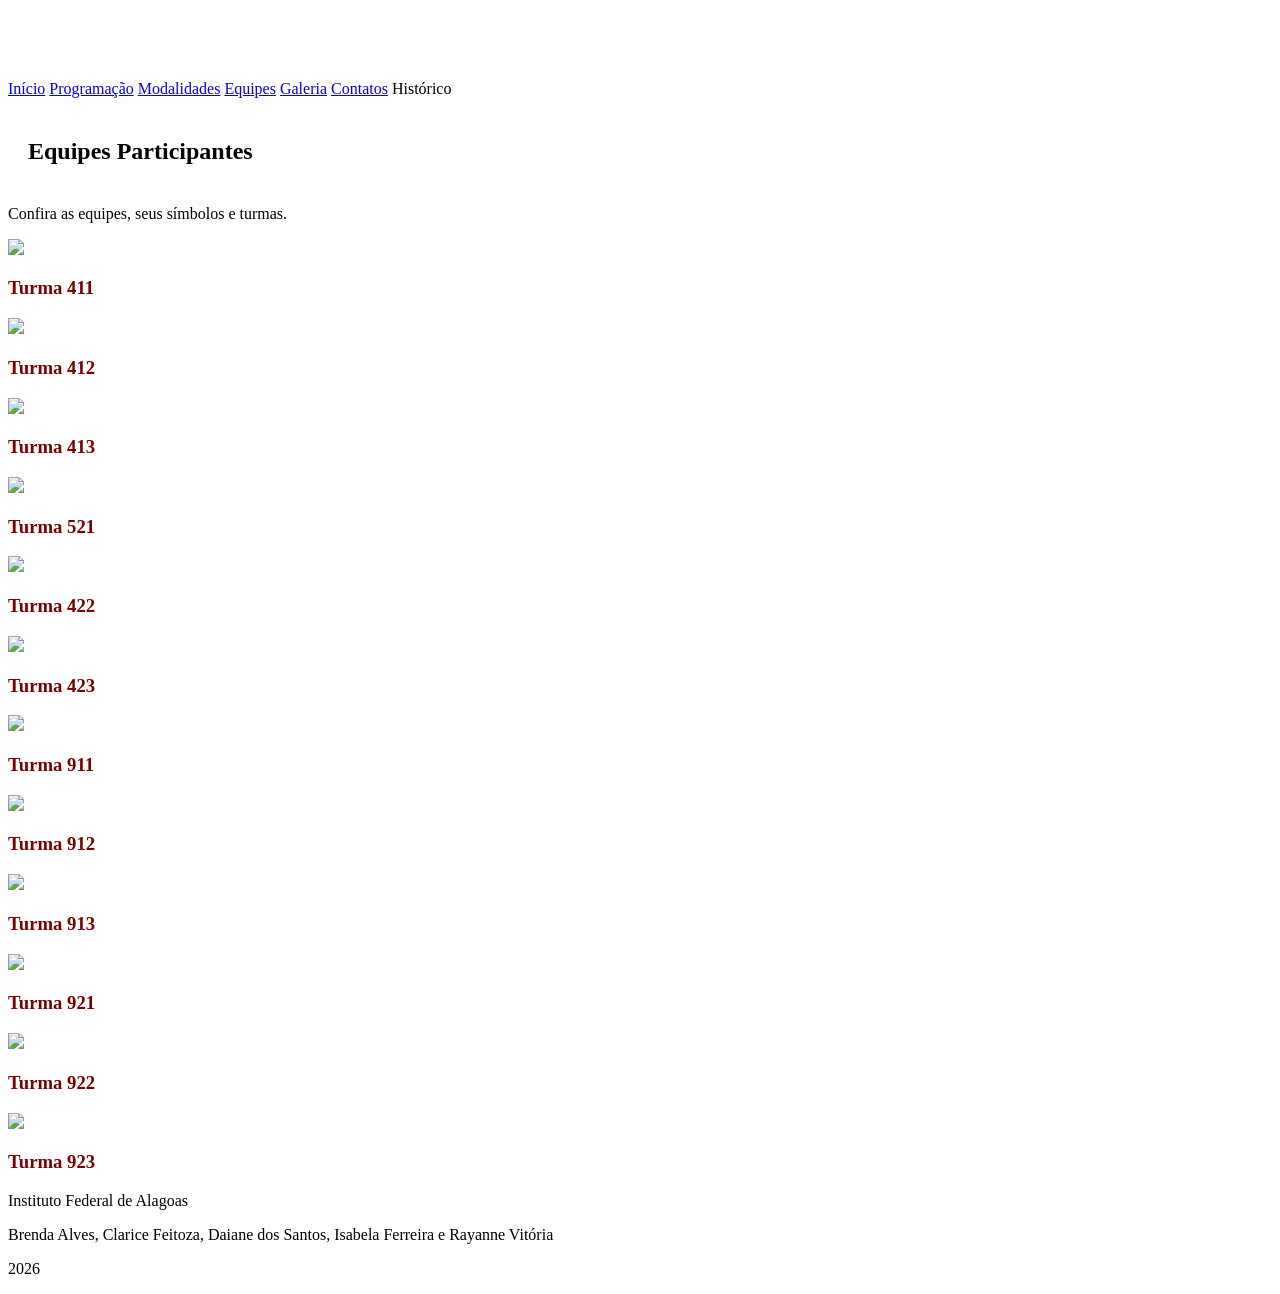
==== equipes.html @ 25e5843c "Add files via upload" ====
<!DOCTYPE html>
<html lang="en">
<head>
    <meta charset="UTF-8">
    <meta name="viewport" content="width=device-width, initial-scale=1.0">
    <title>Equipes Partcipantes</title>
    <link rel="stylesheet" href="./css/style_rayanne.css" />
</head>
<body>
    <header>
        <h1 style="color: white;">Equipes Participantes</h1>
        <div class="navbar">
            <a href="home.html" class="navlinks">Início</a>
            <a href="programacao.html" class="navlinks">Programação</a>
            <a href="modalidades.html" class="navlinks">Modalidades</a>
            <a href="equipes.html" class="navlinks">Equipes</a>
            <a href="galeria.html" class="navlinks">Galeria</a>
            <a href="contato.html" class="navlinks">Contatos</a>
            <a aria-current="page" class="navlinks">Histórico</a>
        </div>
    </header>

    <main>

<section>
  <h2 style="padding: 20px;">Equipes Participantes</h2>
  <p>Confira as equipes, seus símbolos e turmas.</p>

  <div class="cards">

    <div class="card">
      <img src="imagens/1.png" class="foto-equipe">
      <h3 style="color:#7a0000;">Turma 411</h3>
    </div>

    <div class="card">
      <img src="imagens/2.png" class="foto-equipe">
      <h3 style="color:#7a0000;">Turma 412</h3>
    </div>

    <div class="card">
      <img src="imagens/3.png" class="foto-equipe">
      <h3 style="color:#7a0000;">Turma 413</h3>
    </div>

    <div class="card">
      <img src="imagens/4.png" class="foto-equipe">
      <h3 style="color:#7a0000;">Turma 521</h3>
    </div>

    <div class="card">
        <img src="imagens/5.png" class="foto-equipe">
        <h3 style="color: #7a0000;">Turma 422</h3>
    </div>

    <div class="card">
        <img src="imagens/6.png" class="foto-equipe">
        <h3 style="color: #7a0000;">Turma 423</h3>
    </div>

    <div class="card">
        <img src="imagens/7.png" class="foto-equipe">
        <h3 style="color: #7a0000;">Turma 911</h3>
    </div>

    <div class="card">
        <img src="imagens/8.png" class="foto-equipe">
        <h3 style="color: #7a0000;">Turma 912</h3>
    </div>

    <div class="card">
        <img src="imagens/9.png" class="foto-equipe">
        <h3 style="color: #7a0000;">Turma 913</h3>
    </div>

    <div class="card">
        <img src="imagens/10.png" class="foto-equipe">
        <h3 style="color: #7a0000;">Turma 921</h3>
    </div>

    <div class="card">
        <img src="imagens/11.png" class="foto-equipe">
        <h3 style="color: #7a0000;">Turma 922</h3>
    </div>

    <div class="card">
        <img src="imagens/12.png" class="foto-equipe">
        <h3 style="color: #7a0000;">Turma 923</h3>
    </div>

  </div>
</section>

</main>



     <footer>
        <p class="footerp">Instituto Federal de Alagoas</p>
        <p class="footerp">Brenda Alves, Clarice Feitoza, Daiane dos Santos, Isabela Ferreira e Rayanne Vitória</p>
        <p class="footerp">2026</p>
    </footer>
</body>
</html>
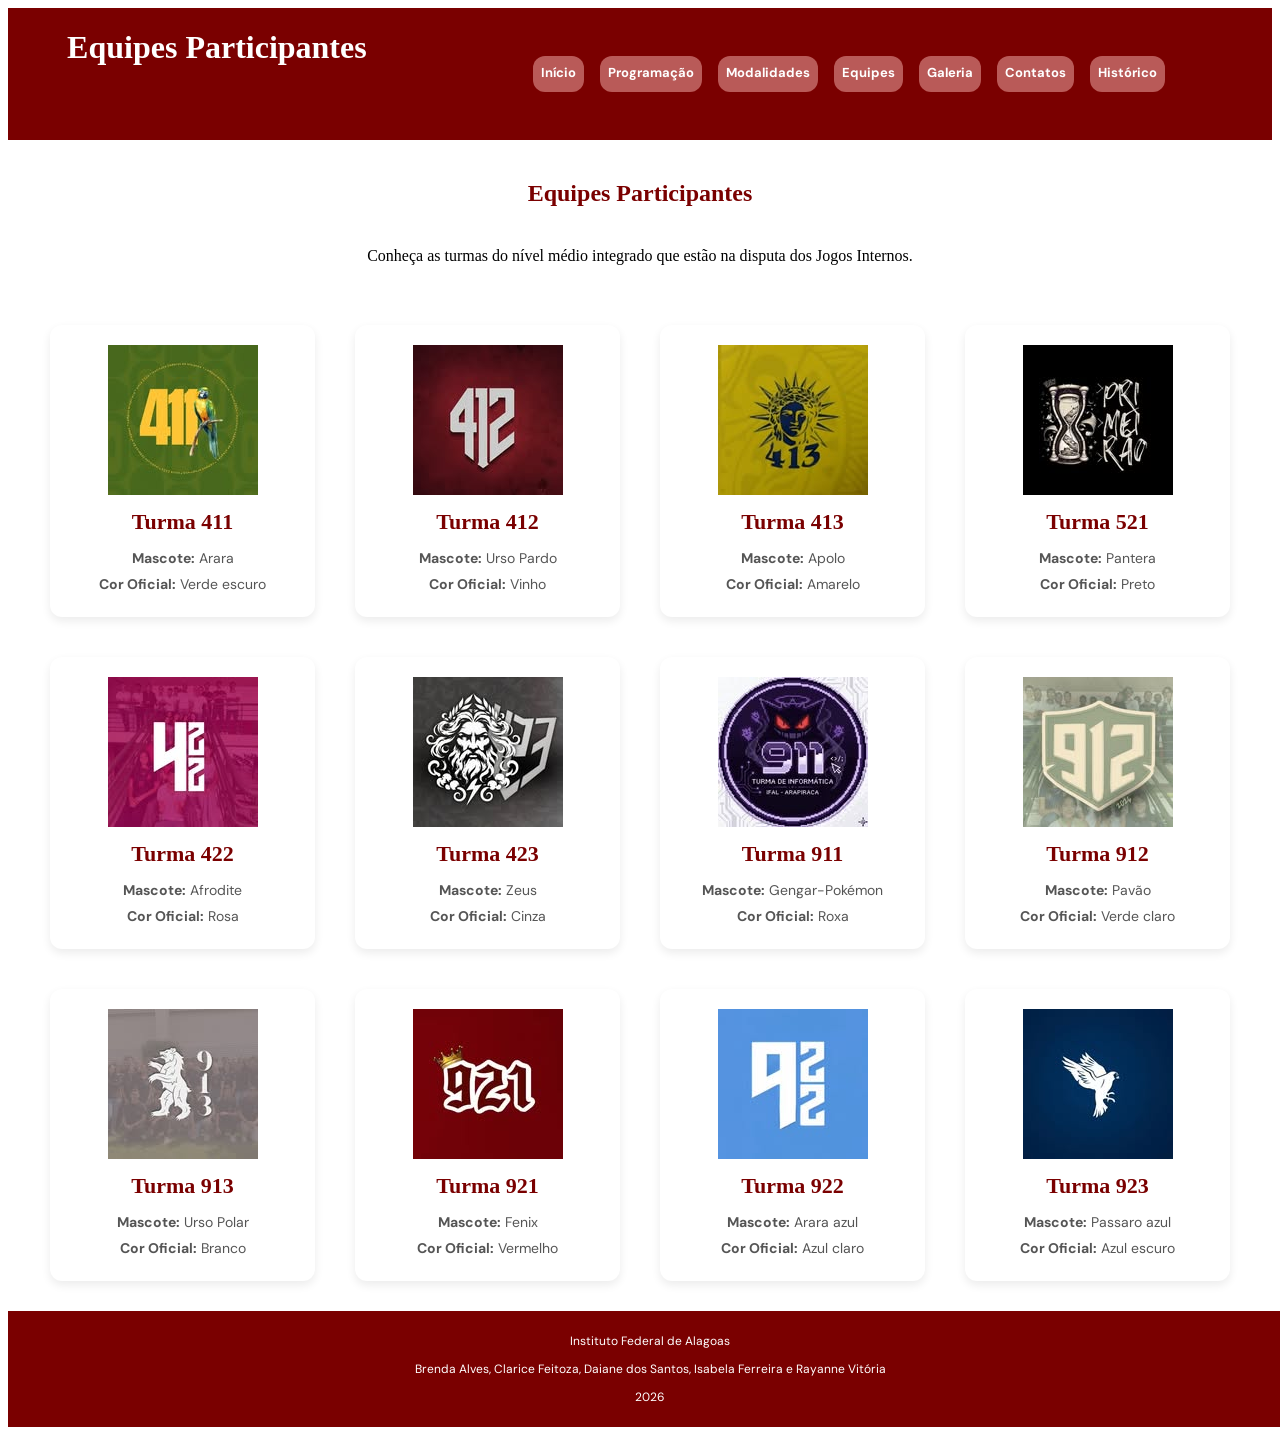
==== commit 6ca80444: "21/05 tela versao 1" ====
--- a/equipes.html
+++ b/equipes.html
@@ -16,84 +16,130 @@
             <a href="equipes.html" class="navlinks">Equipes</a>
             <a href="galeria.html" class="navlinks">Galeria</a>
             <a href="contato.html" class="navlinks">Contatos</a>
-            <a aria-current="page" class="navlinks">Histórico</a>
+            <a href="historico.html" class="navlinks">Histórico</a>
         </div>
     </header>
 
-    <main>
+<main>
+        <section>
+            <h2 style="padding: 20px; text-align: center; color: #7a0000;">Equipes Participantes</h2>
+            <p style="text-align: center; max-width: 800px; margin: 0 auto 30px auto;">
+                Conheça as turmas do nível médio integrado que estão na disputa dos Jogos Internos. 
+            </p>
+            
+            <div class="cards-equipes">
 
-<section>
-  <h2 style="padding: 20px;">Equipes Participantes</h2>
-  <p>Confira as equipes, seus símbolos e turmas.</p>
+                <div class="card-equipe">
+                    <div class="mascote-equipe">
+                        <img src="imagens/logos-turmas/411.jpg">
+                </div>
+                    <h3>Turma 411</h3>
+                    <p class="detalhe-equipe"><strong>Mascote:</strong> Arara</p>
+                    <p class="detalhe-equipe"><strong>Cor Oficial:</strong> Verde escuro</p>
+                </div>
 
-  <div class="cards">
+                <div class="card-equipe">
+                    <div class="mascote-equipe">
+                        <img src="imagens/logos-turmas/412.jpg">
+                    </div>
+                    <h3>Turma 412</h3>
+                    <p class="detalhe-equipe"><strong>Mascote:</strong> Urso Pardo</p>
+                    <p class="detalhe-equipe"><strong>Cor Oficial:</strong> Vinho</p>
+                </div>
 
-    <div class="card">
-      <img src="imagens/1.png" class="foto-equipe">
-      <h3 style="color:#7a0000;">Turma 411</h3>
-    </div>
+                <div class="card-equipe">
+                    <div class="escudo-equipe">
+                        <img src="imagens/logos-turmas/413.jpg">
+                    </div>
+                    <h3>Turma 413</h3>
+                    <p class="detalhe-equipe"><strong>Mascote:</strong> Apolo</p>
+                    <p class="detalhe-equipe"><strong>Cor Oficial:</strong> Amarelo</p>
+                </div>
 
-    <div class="card">
-      <img src="imagens/2.png" class="foto-equipe">
-      <h3 style="color:#7a0000;">Turma 412</h3>
-    </div>
+                <div class="card-equipe">
+                    <div class="escudo-equipe">
+                        <img src="imagens/logos-turmas/521.jpg">
+                    </div>
+                    <h3>Turma 521</h3>
+                    <p class="detalhe-equipe"><strong>Mascote:</strong> Pantera</p>
+                    <p class="detalhe-equipe"><strong>Cor Oficial:</strong> Preto</p>
+                </div>
 
-    <div class="card">
-      <img src="imagens/3.png" class="foto-equipe">
-      <h3 style="color:#7a0000;">Turma 413</h3>
-    </div>
+                <div class="card-equipe">
+                    <div class="escudo-equipe">
+                        <img src="imagens/logos-turmas/422.jpg">
+                    </div>
+                    <h3>Turma 422</h3>
+                    <p class="detalhe-equipe"><strong>Mascote:</strong> Afrodite </p>
+                    <p class="detalhe-equipe"><strong>Cor Oficial:</strong> Rosa</p>
+                </div>
 
-    <div class="card">
-      <img src="imagens/4.png" class="foto-equipe">
-      <h3 style="color:#7a0000;">Turma 521</h3>
-    </div>
+                <div class="card-equipe">
+                    <div class="escudo-equipe">
+                        <img src="imagens/logos-turmas/423.jpg">
+                    </div>
+                    <h3>Turma 423</h3>
+                    <p class="detalhe-equipe"><strong>Mascote:</strong> Zeus </p>
+                    <p class="detalhe-equipe"><strong>Cor Oficial:</strong> Cinza</p>
+                </div>
 
-    <div class="card">
-        <img src="imagens/5.png" class="foto-equipe">
-        <h3 style="color: #7a0000;">Turma 422</h3>
-    </div>
+                 <div class="card-equipe">
+                    <div class="escudo-equipe">
+                        <img src="imagens/logos-turmas/911.jpg">
+                    </div>
+                    <h3>Turma 911</h3>
+                    <p class="detalhe-equipe"><strong>Mascote:</strong> Gengar-Pokémon </p>
+                    <p class="detalhe-equipe"><strong>Cor Oficial:</strong> Roxa</p>
+                </div>
 
-    <div class="card">
-        <img src="imagens/6.png" class="foto-equipe">
-        <h3 style="color: #7a0000;">Turma 423</h3>
-    </div>
+                 <div class="card-equipe">
+                    <div class="escudo-equipe">
+                        <img src="imagens/logos-turmas/912.jpg">
+                    </div>
+                    <h3>Turma 912</h3>
+                    <p class="detalhe-equipe"><strong>Mascote:</strong> Pavão </p>
+                    <p class="detalhe-equipe"><strong>Cor Oficial:</strong> Verde claro</p>
+                </div>
 
-    <div class="card">
-        <img src="imagens/7.png" class="foto-equipe">
-        <h3 style="color: #7a0000;">Turma 911</h3>
-    </div>
+                 <div class="card-equipe">
+                    <div class="escudo-equipe">
+                        <img src="imagens/logos-turmas/913.jpg">
+                    </div>
+                    <h3>Turma 913</h3>
+                    <p class="detalhe-equipe"><strong>Mascote:</strong> Urso Polar </p>
+                    <p class="detalhe-equipe"><strong>Cor Oficial:</strong> Branco</p>
+                </div>
 
-    <div class="card">
-        <img src="imagens/8.png" class="foto-equipe">
-        <h3 style="color: #7a0000;">Turma 912</h3>
-    </div>
+                 <div class="card-equipe">
+                    <div class="escudo-equipe">
+                        <img src="imagens/logos-turmas/921.jpg">
+                    </div>
+                    <h3>Turma 921</h3>
+                    <p class="detalhe-equipe"><strong>Mascote:</strong> Fenix </p>
+                    <p class="detalhe-equipe"><strong>Cor Oficial:</strong> Vermelho</p>
+                </div>
 
-    <div class="card">
-        <img src="imagens/9.png" class="foto-equipe">
-        <h3 style="color: #7a0000;">Turma 913</h3>
-    </div>
+                 <div class="card-equipe">
+                    <div class="escudo-equipe">
+                        <img src="imagens/logos-turmas/922.jpg">
+                    </div>
+                    <h3>Turma 922</h3>
+                    <p class="detalhe-equipe"><strong>Mascote:</strong> Arara azul </p>
+                    <p class="detalhe-equipe"><strong>Cor Oficial:</strong> Azul claro</p>
+                </div>
 
-    <div class="card">
-        <img src="imagens/10.png" class="foto-equipe">
-        <h3 style="color: #7a0000;">Turma 921</h3>
-    </div>
+                 <div class="card-equipe">
+                    <div class="escudo-equipe">
+                        <img src="imagens/logos-turmas/923.jpg">
+                    </div>
+                    <h3>Turma 923</h3>
+                    <p class="detalhe-equipe"><strong>Mascote:</strong> Passaro azul </p>
+                    <p class="detalhe-equipe"><strong>Cor Oficial:</strong> Azul escuro</p>
+                </div>
 
-    <div class="card">
-        <img src="imagens/11.png" class="foto-equipe">
-        <h3 style="color: #7a0000;">Turma 922</h3>
-    </div>
-
-    <div class="card">
-        <img src="imagens/12.png" class="foto-equipe">
-        <h3 style="color: #7a0000;">Turma 923</h3>
-    </div>
-
-  </div>
-</section>
-
-</main>
-
-
+            </div>
+        </section>
+    </main>
 
      <footer>
         <p class="footerp">Instituto Federal de Alagoas</p>
--- a/css/style_rayanne.css
+++ b/css/style_rayanne.css
@@ -0,0 +1,97 @@
+@import url('https://fonts.googleapis.com/css2?family=DM+Sans:ital,opsz,wght@0,9..40,100..1000;1,9..40,100..1000&display=swap');
+@import url('https://fonts.googleapis.com/css2?family=Tangerine:wght@400;700&display=swap');
+
+header {
+  display: flex;
+  flex-direction: row;
+  flex-wrap: nowrap;
+  justify-content: space-around;
+  
+  background: #7a0000;
+}
+
+.navbar {
+    display: flex;
+    flex-wrap: wrap;
+    justify-content: center;
+    padding: 40px;
+}
+
+.navlinks {
+  display: flex;
+  flex-direction: row;
+  justify-content:flex-start;
+
+  font-weight: bold;
+  font-size: 13px;
+  font-family: 'DM Sans', sans-serif;
+  color: white;
+  text-decoration-line: none;
+
+  background: #b95a58;
+  padding: 8px;
+  margin: 8px;
+  text-align: center;
+  height: 20px;
+  border-radius: 12px;
+}
+
+.cards-equipes {
+    display: flex;
+    flex-wrap: wrap;
+    justify-content: center;
+    gap: 20px;
+    padding: 20px;
+    max-width: 1200px;
+    margin: 0 auto;
+}
+
+.card-equipe {
+    display: flex;
+    flex-direction: column;
+    align-items: center; /* Centraliza o conteúdo horizontalmente */
+    text-align: center;
+    background: white;
+    padding: 20px;
+    border-radius: 12px;
+    box-shadow: 0 4px 10px rgba(0,0,0,0.08);
+    margin: 10px;
+    flex: 1 1 220px; /* Base de tamanho flexível */
+    max-width: 280px;
+    transition: transform 0.2s;
+}
+
+.card-equipe h3 {
+    color: #7a0000;
+    margin: 10px 0;
+    font-size: 22px;
+}
+
+
+.detalhe-equipe {
+    font-family: 'DM Sans', sans-serif;
+    font-size: 14px;
+    margin: 4px 0;
+    color: #555;
+}
+
+.badge-cor {
+    width: 40px;
+    height: 15px;
+    border-radius: 8px;
+    margin-top: 12px;
+    border: 1px solid #ddd;
+}
+
+footer {
+  width: 100%;
+  text-align: center;
+  padding: 10px;
+  background-color: #7a0000;
+}
+
+.footerp{
+  color: white;
+  font-family: "DM Sans", sans-serif;
+  font-size: 12px;
+}
